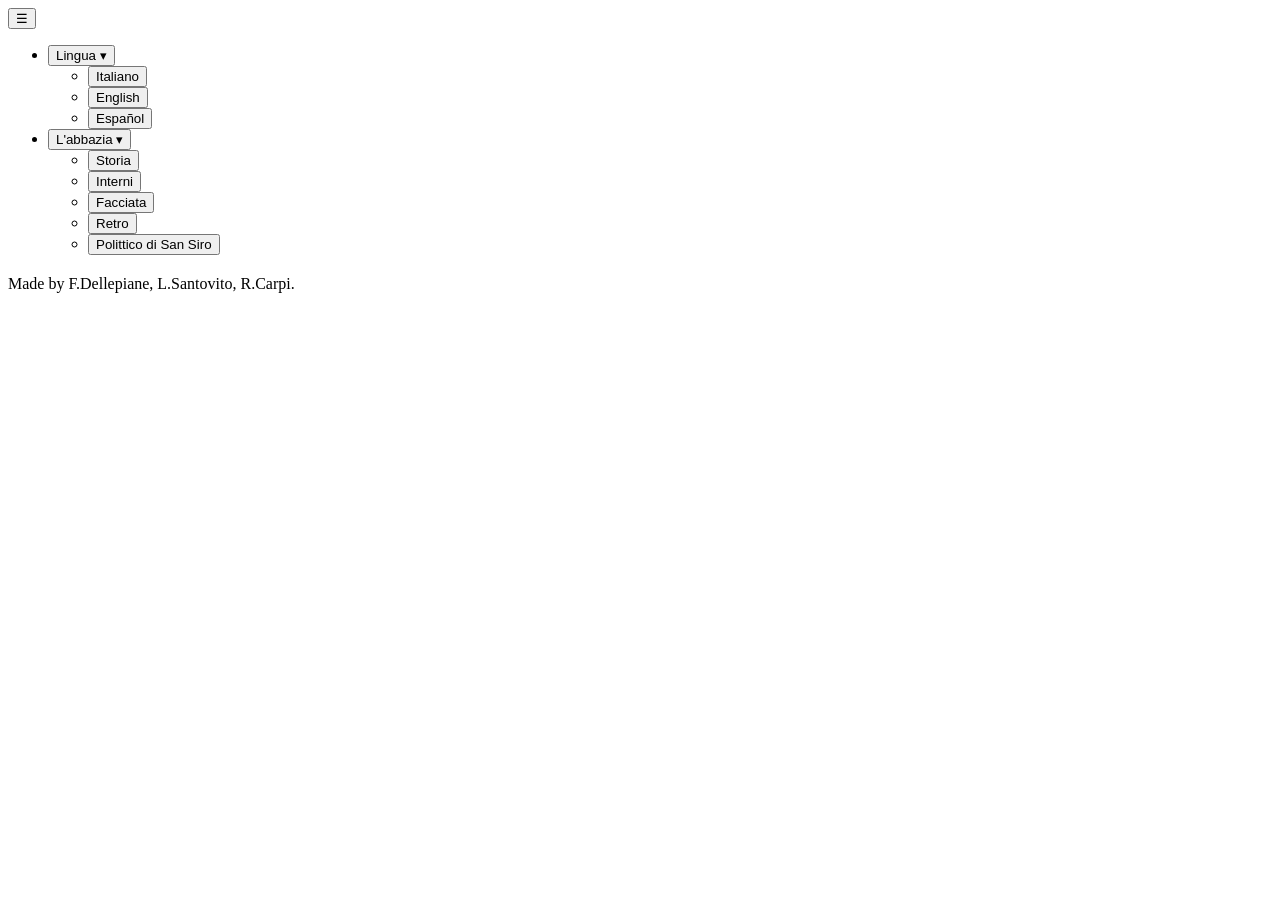
==== index.html @ ff66f52b "o" ====
<!DOCTYPE html>
<html lang="it">
<head>
<meta charset="UTF-8" />
<meta name="viewport" content="width=device-width, initial-scale=1" />
<title>L'Abbazia di San Siro di Struppa</title>
<link rel="stylesheet" href="styles.css" />
</head>
<body>

<header>
  <button id="hamburger" aria-label="Apri menu" aria-expanded="false">☰</button>
  <nav id="menu" aria-hidden="true">
    <ul>
      <li>
        <button class="menu-toggle" data-target="submenu-lingua" aria-expanded="false">Lingua ▾</button>
        <ul id="submenu-lingua" class="submenu" aria-hidden="true">
          <li><button class="lang-btn" data-lang="it">Italiano</button></li>
          <li><button class="lang-btn" data-lang="en">English</button></li>
          <li><button class="lang-btn" data-lang="es">Español</button></li>
        </ul>
      </li>
      <li>
        <button class="menu-toggle" data-target="submenu-abbazia" aria-expanded="false">L'abbazia ▾</button>
        <ul id="submenu-abbazia" class="submenu" aria-hidden="true">
          <li><button class="section-btn" data-section="storia">Storia</button></li>
          <li><button class="section-btn" data-section="interni">Interni</button></li>
          <li><button class="section-btn" data-section="facciata">Facciata</button></li>
          <li><button class="section-btn" data-section="retro">Retro</button></li>
          <li><button class="section-btn" data-section="polittico">Polittico di San Siro</button></li>
        </ul>
      </li>
    </ul>
  </nav>
</header>

<main>
  <section id="storia" class="content-section active" aria-label="Storia">
    <h1></h1>
    <p></p>
  </section>
  <section id="interni" class="content-section" aria-label="Interni">
    <h1></h1>
    <p></p>
  </section>
  <section id="facciata" class="content-section" aria-label="Facciata">
    <h1></h1>
    <p></p>
  </section>
  <section id="retro" class="content-section" aria-label="Retro">
    <h1></h1>
    <p></p>
  </section>
  <section id="polittico" class="content-section" aria-label="Polittico di San Siro">
    <h1></h1>
    <p></p>
  </section>
</main>

<footer>
  Made by F.Dellepiane, L.Santovito, R.Carpi.
</footer>

<script src="script.js"></script>
</body>
</html>
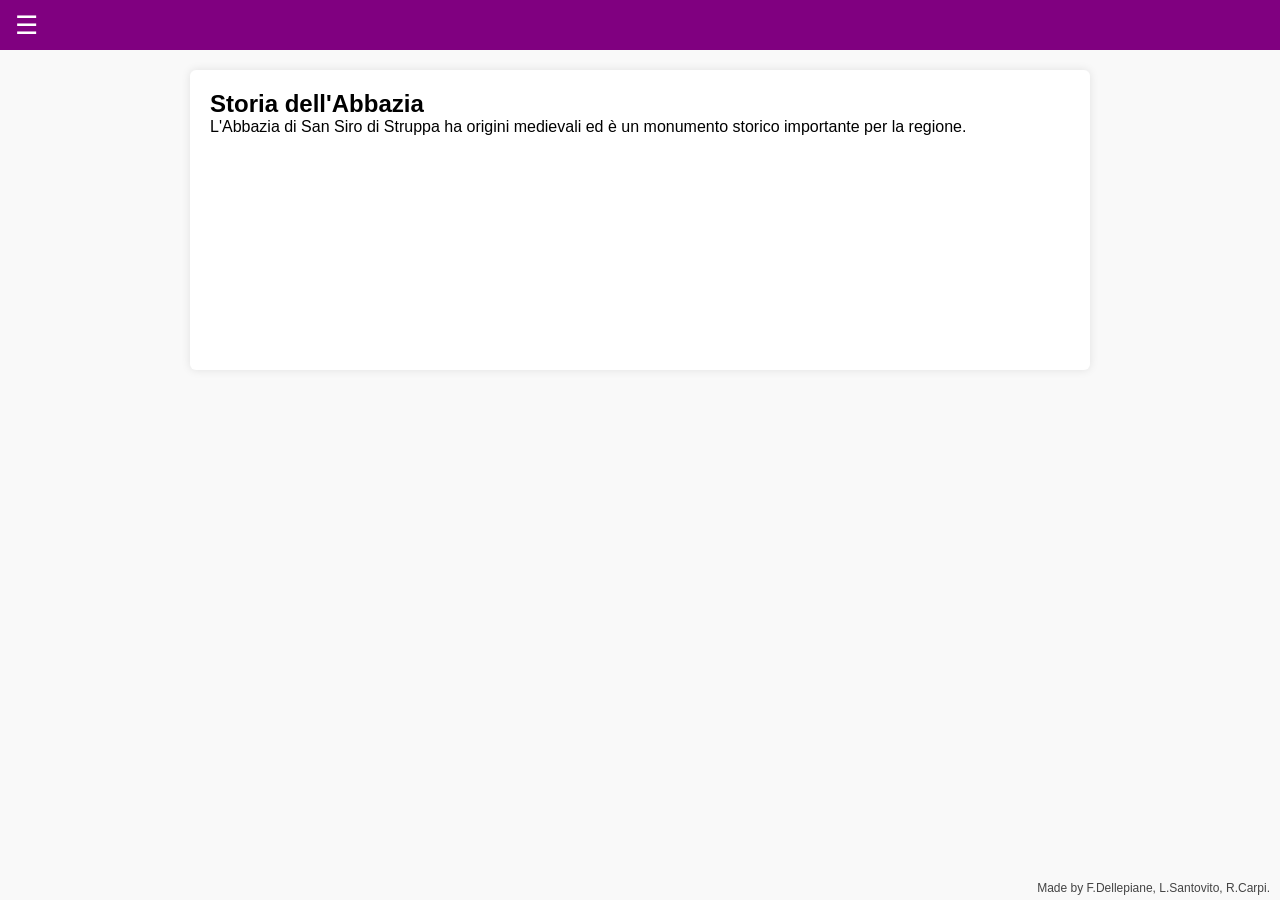
==== commit 17e22741: "AGG." ====
--- a/index.html
+++ b/index.html
@@ -4,7 +4,7 @@
 <meta charset="UTF-8" />
 <meta name="viewport" content="width=device-width, initial-scale=1" />
 <title>L'Abbazia di San Siro di Struppa</title>
-<link rel="stylesheet" href="styles.css" />
+<link rel="stylesheet" href="css/style.css" />
 </head>
 <body>
 
@@ -61,6 +61,6 @@
   Made by F.Dellepiane, L.Santovito, R.Carpi.
 </footer>
 
-<script src="script.js"></script>
+<script src="js/script.js"></script>
 </body>
 </html>
--- a/css/style.css
+++ b/css/style.css
@@ -0,0 +1,159 @@
+/* RESET */
+* {
+  margin:0; padding:0; box-sizing:border-box;
+}
+body {
+  font-family: Arial, sans-serif;
+  background:#f9f9f9;
+  padding-top:50px; /* spazio barra */
+  min-height: 100vh;
+  position: relative;
+}
+/* BARRA VIOLA FISSA IN ALTO */
+header {
+  position: fixed;
+  top:0; left:0; right:0;
+  background: purple;
+  height: 50px;
+  display: flex;
+  align-items: center;
+  padding: 0 15px;
+  z-index: 1000;
+}
+/* PULSANTE HAMBURGER */
+#hamburger {
+  font-size: 26px;
+  color: white;
+  background: none;
+  border: none;
+  cursor: pointer;
+  user-select: none;
+}
+
+/* MENU ORIZZONTALE */
+#menu {
+  display: none; /* nascosto all’inizio */
+  margin-left: 20px;
+  color: white;
+  flex-wrap: nowrap;
+}
+#menu.active {
+  display: flex;
+}
+
+#menu > ul {
+  list-style: none;
+  display: flex;
+  gap: 30px;
+}
+
+#menu > ul > li {
+  position: relative;
+}
+
+/* BOTTONE PRINCIPALE MENU (Lingua, L'abbazia) */
+.menu-toggle {
+  background: none;
+  border: none;
+  color: white;
+  font-size: 16px;
+  cursor: pointer;
+  user-select: none;
+  padding: 5px;
+}
+
+/* SOTTOMENU NASCOSTO */
+.submenu {
+  position: absolute;
+  top: 38px;
+  left: 0;
+  background: purple;
+  border-radius: 0 0 6px 6px;
+  display: none;
+  flex-direction: column;
+  min-width: 150px;
+  box-shadow: 0 3px 6px rgba(0,0,0,0.3);
+}
+
+.submenu.active {
+  display: flex;
+}
+
+.submenu li {
+  border-bottom: 1px solid rgba(255,255,255,0.25);
+}
+.submenu li:last-child {
+  border-bottom: none;
+}
+
+.submenu button {
+  width: 100%;
+  background: none;
+  border: none;
+  color: white;
+  padding: 10px 12px;
+  text-align: left;
+  font-size: 14px;
+  cursor: pointer;
+}
+
+.submenu button:hover {
+  background: #5e00a8;
+}
+
+/* CONTENUTO PRINCIPALE */
+main {
+  max-width: 900px;
+  margin: 20px auto;
+  background: white;
+  padding: 20px;
+  border-radius: 6px;
+  box-shadow: 0 0 10px rgba(0,0,0,0.1);
+  min-height: 300px;
+}
+
+section {
+  display: none;
+}
+
+section.active {
+  display: block;
+}
+
+/* FOOTER FISSO IN BASSO A DESTRA */
+footer {
+  position: fixed;
+  bottom: 5px;
+  right: 10px;
+  font-size: 12px;
+  color: #444;
+  user-select: none;
+}
+
+/* MOBILE: menu dropdown verticale */
+@media (max-width:600px) {
+  #menu {
+    position: fixed;
+    top: 50px;
+    left: 0;
+    right: 0;
+    background: purple;
+    flex-direction: column;
+    padding: 10px 0;
+    border-radius: 0 0 6px 6px;
+    box-shadow: 0 3px 6px rgba(0,0,0,0.3);
+  }
+  #menu > ul {
+    flex-direction: column;
+    gap: 0;
+  }
+  #menu > ul > li {
+    margin-bottom: 10px;
+  }
+  .submenu {
+    position: relative;
+    top: 0;
+    box-shadow: none;
+    border-radius: 0;
+  }
+}
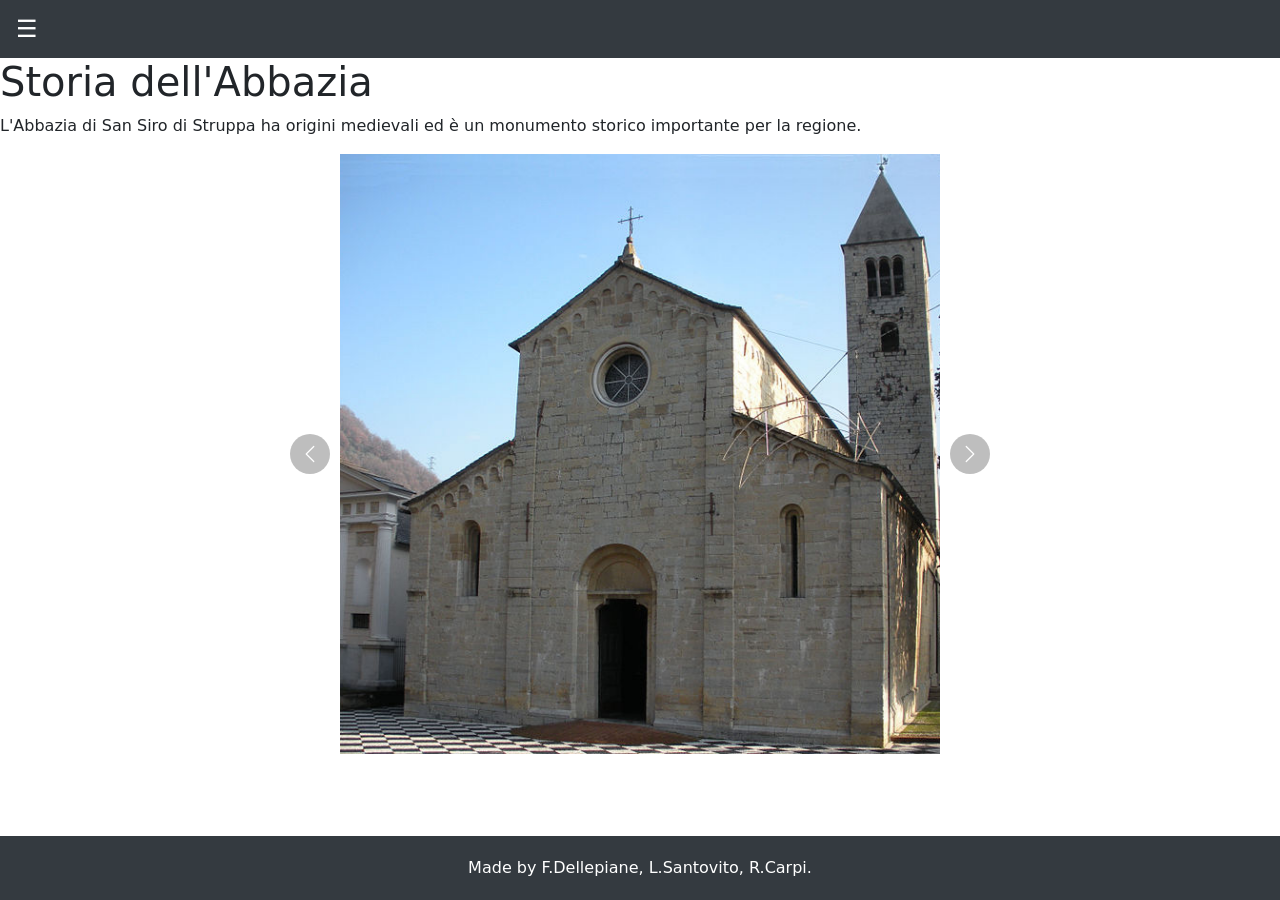
==== commit f98ff6e2: "h" ====
--- a/index.html
+++ b/index.html
@@ -1,66 +1,72 @@
 <!DOCTYPE html>
 <html lang="it">
+
 <head>
-<meta charset="UTF-8" />
-<meta name="viewport" content="width=device-width, initial-scale=1" />
-<title>L'Abbazia di San Siro di Struppa</title>
-<link rel="stylesheet" href="css/style.css" />
+  <meta charset="UTF-8" />
+  <meta name="viewport" content="width=device-width, initial-scale=1" />
+  <title>L'Abbazia di San Siro di Struppa</title>
+  <!--include bootstrap-->
+  <link href="https://cdn.jsdelivr.net/npm/bootstrap@5.3.6/dist/css/bootstrap.min.css" rel="stylesheet" integrity="sha384-4Q6Gf2aSP4eDXB8Miphtr37CMZZQ5oXLH2yaXMJ2w8e2ZtHTl7GptT4jmndRuHDT" crossorigin="anonymous">
+  <script src="https://cdn.jsdelivr.net/npm/bootstrap@5.3.6/dist/js/bootstrap.bundle.min.js" integrity="sha384-j1CDi7MgGQ12Z7Qab0qlWQ/Qqz24Gc6BM0thvEMVjHnfYGF0rmFCozFSxQBxwHKO" crossorigin="anonymous"></script>
+  <link rel="stylesheet" href="css/style.css">
 </head>
+
 <body>
+  <header><button id="hamburger" aria-label="Apri menu" aria-expanded="false">☰</button></header>
 
-<header>
-  <button id="hamburger" aria-label="Apri menu" aria-expanded="false">☰</button>
   <nav id="menu" aria-hidden="true">
     <ul>
       <li>
-        <button class="menu-toggle" data-target="submenu-lingua" aria-expanded="false">Lingua ▾</button>
+        <button class="menu-toggle" data-target="submenu-lingua" data-resource="lingua" aria-expanded="false">Lingua ▾</button>
         <ul id="submenu-lingua" class="submenu" aria-hidden="true">
-          <li><button class="lang-btn" data-lang="it">Italiano</button></li>
+          <li><button class="lang-btn" data-lang="it" >Italiano</button></li>
           <li><button class="lang-btn" data-lang="en">English</button></li>
           <li><button class="lang-btn" data-lang="es">Español</button></li>
         </ul>
       </li>
       <li>
-        <button class="menu-toggle" data-target="submenu-abbazia" aria-expanded="false">L'abbazia ▾</button>
+        <button class="menu-toggle" data-target="submenu-abbazia" aria-expanded="false" data-resource="abbazia">L'abbazia ▾</button>
         <ul id="submenu-abbazia" class="submenu" aria-hidden="true">
-          <li><button class="section-btn" data-section="storia">Storia</button></li>
-          <li><button class="section-btn" data-section="interni">Interni</button></li>
-          <li><button class="section-btn" data-section="facciata">Facciata</button></li>
-          <li><button class="section-btn" data-section="retro">Retro</button></li>
-          <li><button class="section-btn" data-section="polittico">Polittico di San Siro</button></li>
+          <li><button class="section-btn" data-resource="storia" data-section="storia">Storia</button></li>
+          <li><button class="section-btn" data-resource="interni" data-section="interni">Interni</button></li>
+          <li><button class="section-btn" data-resource="facciata" data-section="facciata">Facciata</button></li>
+          <li><button class="section-btn" data-resource="retro" data-section="retro">Retro</button></li>
+          <li><button class="section-btn" data-resource="polittico" data-section="polittico">Polittico di San Siro</button></li>
         </ul>
       </li>
     </ul>
   </nav>
-</header>
+  <main id="main">
+    <section id="content" class="content-section active" aria-label="Storia">
+      <h1></h1>
+      <p></p>
+      <div id="carousel" class="carousel slide" >
+      <div class="carousel-inner">
+        <div class="carousel-item active">
+          <img src="images/abside.jpg" class="d-block w-100" alt="Storia 1">
+        </div>
+        <div class="carousel-item">
+          <img src="images/navata.jpg" class="d-block w-100" alt="Storia 2">
+        </div>
+        
+      </div>
+      <button class="carousel-control-prev" type="button" data-bs-target="#carousel" data-bs-slide="prev">
+        <span class="carousel-control-prev-icon" aria-hidden="true"></span>
+        <span class="visually-hidden">Previous</span>
+      </button>
+      <button class="carousel-control-next" type="button" data-bs-target="#carousel" data-bs-slide="next">
+        <span class="carousel-control-next-icon" aria-hidden="true"></span>
+        <span class="visually-hidden">Next</span>
+      </button>
+    </section>
+  </main>
 
-<main>
-  <section id="storia" class="content-section active" aria-label="Storia">
-    <h1></h1>
-    <p></p>
-  </section>
-  <section id="interni" class="content-section" aria-label="Interni">
-    <h1></h1>
-    <p></p>
-  </section>
-  <section id="facciata" class="content-section" aria-label="Facciata">
-    <h1></h1>
-    <p></p>
-  </section>
-  <section id="retro" class="content-section" aria-label="Retro">
-    <h1></h1>
-    <p></p>
-  </section>
-  <section id="polittico" class="content-section" aria-label="Polittico di San Siro">
-    <h1></h1>
-    <p></p>
-  </section>
-</main>
+  <footer>
+    Made by F.Dellepiane, L.Santovito, R.Carpi.
+  </footer>
 
-<footer>
-  Made by F.Dellepiane, L.Santovito, R.Carpi.
-</footer>
+  <script src="js/menu.js"></script>
+  <script src="js/script.js"></script>
+</body>
 
-<script src="js/script.js"></script>
-</body>
-</html>
+</html>
--- a/css/style.css
+++ b/css/style.css
@@ -1,159 +1,121 @@
-/* RESET */
-* {
-  margin:0; padding:0; box-sizing:border-box;
+/* Stile generale per il menu */
+header {
+  position: relative;
+  background-color: #343a40;
+  padding: 10px;
 }
-body {
-  font-family: Arial, sans-serif;
-  background:#f9f9f9;
-  padding-top:50px; /* spazio barra */
-  min-height: 100vh;
-  position: relative;
-}
-/* BARRA VIOLA FISSA IN ALTO */
-header {
-  position: fixed;
-  top:0; left:0; right:0;
-  background: purple;
-  height: 50px;
-  display: flex;
-  align-items: center;
-  padding: 0 15px;
-  z-index: 1000;
-}
-/* PULSANTE HAMBURGER */
+
 #hamburger {
-  font-size: 26px;
-  color: white;
   background: none;
   border: none;
+  color: white;
+  font-size: 24px;
   cursor: pointer;
-  user-select: none;
 }
 
-/* MENU ORIZZONTALE */
 #menu {
-  display: none; /* nascosto all’inizio */
-  margin-left: 20px;
+  position: absolute;
+  margin-top: 50px;
+  top: 0px;
+  left: 0;
+  width: 100%;
+  background-color: #343a40;
   color: white;
-  flex-wrap: nowrap;
+  display: none; /* Nascondi il menu di default */
+  flex-direction: column;
+  padding: 0;
+  z-index: 1000; /* Assicurati che il menu sia sopra altri elementi */
 }
-#menu.active {
+
+#menu ul {
+  list-style: none;
+  margin: 0;
+  padding: 0;
+}
+
+#menu li {
+  border-bottom: 1px solid #495057;
+}
+
+#menu button {
+  background: none;
+  border: none;
+  color: white;
+  width: 100%;
+  text-align: left;
+  padding: 10px 15px;
+  cursor: pointer;
+}
+
+#menu button:hover {
+  background-color: #495057;
+}
+
+/* Mostra il menu quando aria-hidden è false */
+#menu[aria-hidden="false"] {
   display: flex;
 }
 
-#menu > ul {
-  list-style: none;
-  display: flex;
-  gap: 30px;
+/* Stile per i sottomenu */
+.submenu {
+  display: none; /* Nascondi i sottomenu di default */
+  flex-direction: column;
+  padding-left: 15px;
+ 
+}
+.submenu li button {
+  font-size: 14px;
 }
 
-#menu > ul > li {
-  position: relative;
-}
-
-/* BOTTONE PRINCIPALE MENU (Lingua, L'abbazia) */
-.menu-toggle {
-  background: none;
-  border: none;
-  color: white;
-  font-size: 16px;
-  cursor: pointer;
-  user-select: none;
-  padding: 5px;
-}
-
-/* SOTTOMENU NASCOSTO */
-.submenu {
-  position: absolute;
-  top: 38px;
-  left: 0;
-  background: purple;
-  border-radius: 0 0 6px 6px;
-  display: none;
-  flex-direction: column;
-  min-width: 150px;
-  box-shadow: 0 3px 6px rgba(0,0,0,0.3);
-}
-
-.submenu.active {
+/* Mostra il sottomenu quando aria-hidden è false */
+.submenu[aria-hidden="false"] {
   display: flex;
 }
 
-.submenu li {
-  border-bottom: 1px solid rgba(255,255,255,0.25);
-}
-.submenu li:last-child {
-  border-bottom: none;
+/* Stile per il carosello */
+#carousel {
+  max-width: 600px; /* Imposta una larghezza massima per il carosello */
+  margin: 0 auto; /* Centra il carosello */
+  position: relative; /* Necessario per posizionare le frecce */
 }
 
-.submenu button {
-  width: 100%;
-  background: none;
-  border: none;
-  color: white;
-  padding: 10px 12px;
-  text-align: left;
-  font-size: 14px;
-  cursor: pointer;
+.carousel-inner img {
+  width: 100%; /* Adatta le immagini alla larghezza del carosello */
+  height: auto; /* Mantieni le proporzioni delle immagini */
+  object-fit: cover;
 }
 
-.submenu button:hover {
-  background: #5e00a8;
+.carousel-control-prev,
+.carousel-control-next {
+  width: 40px; /* Riduci la larghezza delle frecce */
+  height: 40px; /* Riduci l'altezza delle frecce */
+  background-color: rgba(0, 0, 0, 0.5); /* Sfondo semi-trasparente per le frecce */
+  border-radius: 50%; /* Rendi le frecce circolari */
+  top: 50%; /* Posiziona le frecce al centro verticale */
+  transform: translateY(-50%); /* Centra le frecce verticalmente */
 }
 
-/* CONTENUTO PRINCIPALE */
-main {
-  max-width: 900px;
-  margin: 20px auto;
-  background: white;
-  padding: 20px;
-  border-radius: 6px;
-  box-shadow: 0 0 10px rgba(0,0,0,0.1);
-  min-height: 300px;
+.carousel-control-prev {
+  left: -50px; /* Posiziona la freccia a sinistra del carosello */
 }
 
-section {
-  display: none;
+.carousel-control-next {
+  right: -50px; /* Posiziona la freccia a destra del carosello */
 }
 
-section.active {
-  display: block;
+.carousel-control-prev-icon,
+.carousel-control-next-icon {
+  width: 20px; /* Riduci la dimensione dell'icona */
+  height: 20px; /* Riduci la dimensione dell'icona */
 }
 
-/* FOOTER FISSO IN BASSO A DESTRA */
 footer {
-  position: fixed;
-  bottom: 5px;
-  right: 10px;
-  font-size: 12px;
-  color: #444;
-  user-select: none;
-}
-
-/* MOBILE: menu dropdown verticale */
-@media (max-width:600px) {
-  #menu {
-    position: fixed;
-    top: 50px;
-    left: 0;
-    right: 0;
-    background: purple;
-    flex-direction: column;
-    padding: 10px 0;
-    border-radius: 0 0 6px 6px;
-    box-shadow: 0 3px 6px rgba(0,0,0,0.3);
-  }
-  #menu > ul {
-    flex-direction: column;
-    gap: 0;
-  }
-  #menu > ul > li {
-    margin-bottom: 10px;
-  }
-  .submenu {
-    position: relative;
-    top: 0;
-    box-shadow: none;
-    border-radius: 0;
-  }
-}
+  background-color: #343a40;
+  color: white;
+  text-align: center;
+  padding: 20px;
+  position: absolute;
+  bottom: 0;
+  width: 100%;
+  right: 0;
+}
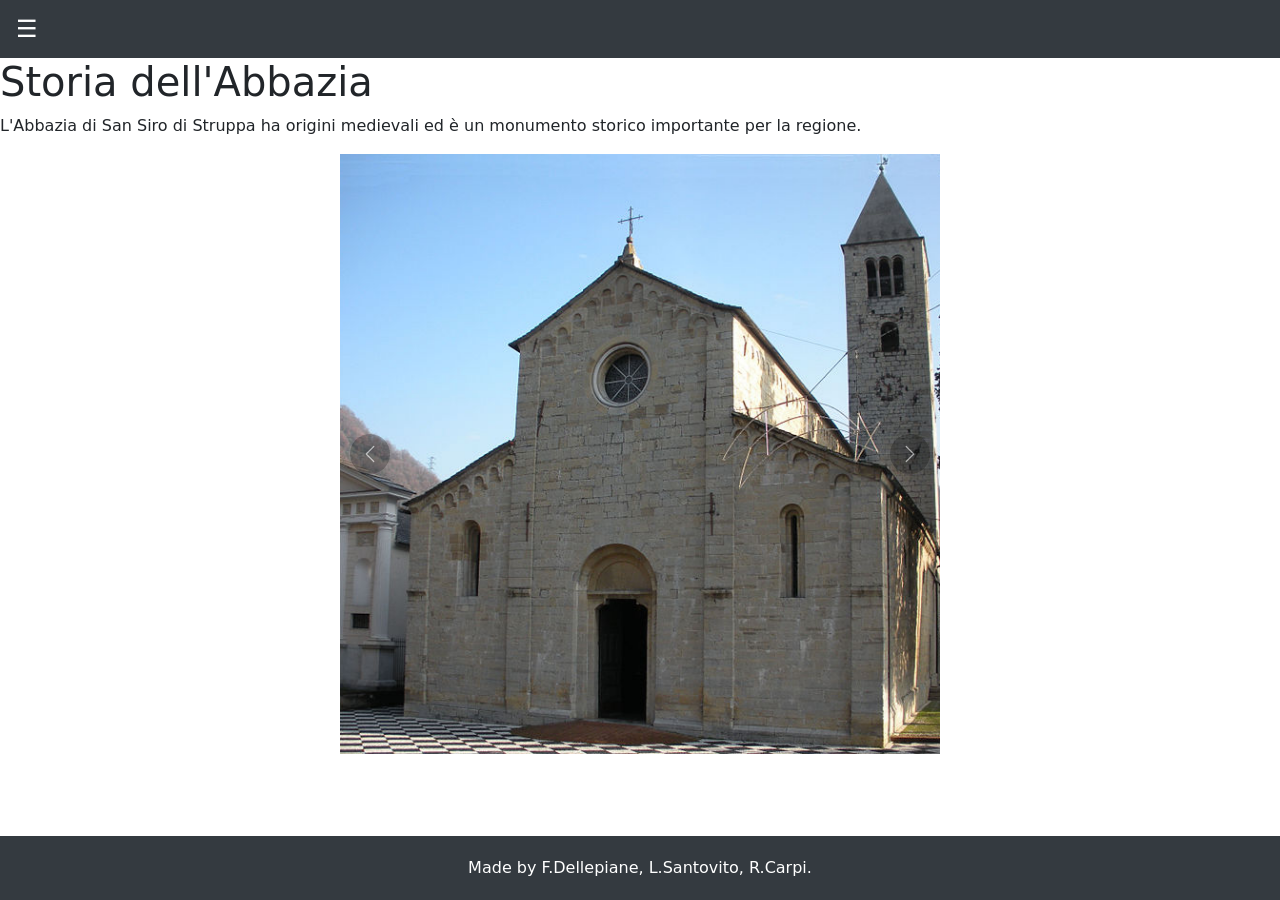
==== commit 1d5a9edc: "k" ====
--- a/index.html
+++ b/index.html
@@ -5,21 +5,23 @@
   <meta charset="UTF-8" />
   <meta name="viewport" content="width=device-width, initial-scale=1" />
   <title>L'Abbazia di San Siro di Struppa</title>
-  <!--include bootstrap-->
+  <!-- Include Bootstrap -->
   <link href="https://cdn.jsdelivr.net/npm/bootstrap@5.3.6/dist/css/bootstrap.min.css" rel="stylesheet" integrity="sha384-4Q6Gf2aSP4eDXB8Miphtr37CMZZQ5oXLH2yaXMJ2w8e2ZtHTl7GptT4jmndRuHDT" crossorigin="anonymous">
   <script src="https://cdn.jsdelivr.net/npm/bootstrap@5.3.6/dist/js/bootstrap.bundle.min.js" integrity="sha384-j1CDi7MgGQ12Z7Qab0qlWQ/Qqz24Gc6BM0thvEMVjHnfYGF0rmFCozFSxQBxwHKO" crossorigin="anonymous"></script>
   <link rel="stylesheet" href="css/style.css">
 </head>
 
 <body>
-  <header><button id="hamburger" aria-label="Apri menu" aria-expanded="false">☰</button></header>
+  <header>
+    <button id="hamburger" aria-label="Apri menu" aria-expanded="false">☰</button>
+  </header>
 
   <nav id="menu" aria-hidden="true">
     <ul>
       <li>
         <button class="menu-toggle" data-target="submenu-lingua" data-resource="lingua" aria-expanded="false">Lingua ▾</button>
         <ul id="submenu-lingua" class="submenu" aria-hidden="true">
-          <li><button class="lang-btn" data-lang="it" >Italiano</button></li>
+          <li><button class="lang-btn" data-lang="it">Italiano</button></li>
           <li><button class="lang-btn" data-lang="en">English</button></li>
           <li><button class="lang-btn" data-lang="es">Español</button></li>
         </ul>
@@ -36,28 +38,29 @@
       </li>
     </ul>
   </nav>
+
   <main id="main">
     <section id="content" class="content-section active" aria-label="Storia">
       <h1></h1>
       <p></p>
-      <div id="carousel" class="carousel slide" >
-      <div class="carousel-inner">
-        <div class="carousel-item active">
-          <img src="images/abside.jpg" class="d-block w-100" alt="Storia 1">
+      <div id="carousel" class="carousel slide">
+        <div class="carousel-inner">
+          <div class="carousel-item active">
+            <img src="images/abside.jpg" class="d-block w-100" alt="Storia 1">
+          </div>
+          <div class="carousel-item">
+            <img src="images/navata.jpg" class="d-block w-100" alt="Storia 2">
+          </div>
         </div>
-        <div class="carousel-item">
-          <img src="images/navata.jpg" class="d-block w-100" alt="Storia 2">
-        </div>
-        
+        <button class="carousel-control-prev" type="button" data-bs-target="#carousel" data-bs-slide="prev">
+          <span class="carousel-control-prev-icon" aria-hidden="true"></span>
+          <span class="visually-hidden">Previous</span>
+        </button>
+        <button class="carousel-control-next" type="button" data-bs-target="#carousel" data-bs-slide="next">
+          <span class="carousel-control-next-icon" aria-hidden="true"></span>
+          <span class="visually-hidden">Next</span>
+        </button>
       </div>
-      <button class="carousel-control-prev" type="button" data-bs-target="#carousel" data-bs-slide="prev">
-        <span class="carousel-control-prev-icon" aria-hidden="true"></span>
-        <span class="visually-hidden">Previous</span>
-      </button>
-      <button class="carousel-control-next" type="button" data-bs-target="#carousel" data-bs-slide="next">
-        <span class="carousel-control-next-icon" aria-hidden="true"></span>
-        <span class="visually-hidden">Next</span>
-      </button>
     </section>
   </main>
 
--- a/css/style.css
+++ b/css/style.css
@@ -61,8 +61,8 @@
   display: none; /* Nascondi i sottomenu di default */
   flex-direction: column;
   padding-left: 15px;
- 
 }
+
 .submenu li button {
   font-size: 14px;
 }
@@ -77,12 +77,13 @@
   max-width: 600px; /* Imposta una larghezza massima per il carosello */
   margin: 0 auto; /* Centra il carosello */
   position: relative; /* Necessario per posizionare le frecce */
+  overflow: hidden; /* Evita l'overflow interno */
 }
 
 .carousel-inner img {
   width: 100%; /* Adatta le immagini alla larghezza del carosello */
-  height: auto; /* Mantieni le proporzioni delle immagini */
-  object-fit: cover;
+  height: 300px; /* Imposta un'altezza fissa per tutte le immagini */
+  object-fit: cover; /* Mantieni le proporzioni e riempi l'area */
 }
 
 .carousel-control-prev,
@@ -96,11 +97,11 @@
 }
 
 .carousel-control-prev {
-  left: -50px; /* Posiziona la freccia a sinistra del carosello */
+  left: 10px; /* Posiziona la freccia a sinistra del carosello */
 }
 
 .carousel-control-next {
-  right: -50px; /* Posiziona la freccia a destra del carosello */
+  right: 10px; /* Posiziona la freccia a destra del carosello */
 }
 
 .carousel-control-prev-icon,
@@ -118,4 +119,65 @@
   bottom: 0;
   width: 100%;
   right: 0;
+}
+
+/* Stile per il menu mobile */
+@media (max-width: 768px) {
+  header {
+    padding: 10px;
+  }
+
+  #hamburger {
+    font-size: 28px; /* Aumenta la dimensione del pulsante hamburger */
+  }
+
+  #menu {
+    position: fixed; /* Fissa il menu in alto */
+    top: 0;
+    left: 0;
+    width: 100%;
+    height: 100%; /* Rendi il menu a schermo intero */
+    background-color: #343a40;
+    display: none; /* Nascondi il menu di default */
+    flex-direction: column;
+    z-index: 1000;
+    overflow-y: auto; /* Aggiungi lo scroll se necessario */
+  }
+
+  #menu[aria-hidden="false"] {
+    display: flex; /* Mostra il menu quando aria-hidden è false */
+  }
+
+  #menu ul {
+    padding: 0;
+    margin: 0;
+  }
+
+  #menu li {
+    border-bottom: 1px solid #495057;
+  }
+
+  #menu button {
+    font-size: 18px; /* Aumenta la dimensione dei pulsanti */
+    padding: 15px;
+  }
+
+  .submenu {
+    padding-left: 20px; /* Indenta i sottomenu */
+  }
+
+  #carousel {
+    max-width: 100%; /* Adatta il carosello alla larghezza dello schermo */
+    margin: 0 auto;
+  }
+
+  .carousel-inner img {
+    height: 120px; /* Riduci l'altezza delle immagini per mobile */
+    object-fit: cover;
+  }
+
+  footer {
+    padding: 10px; /* Riduci il padding del footer */
+    font-size: 14px; /* Riduci la dimensione del testo nel footer */
+  }
 }
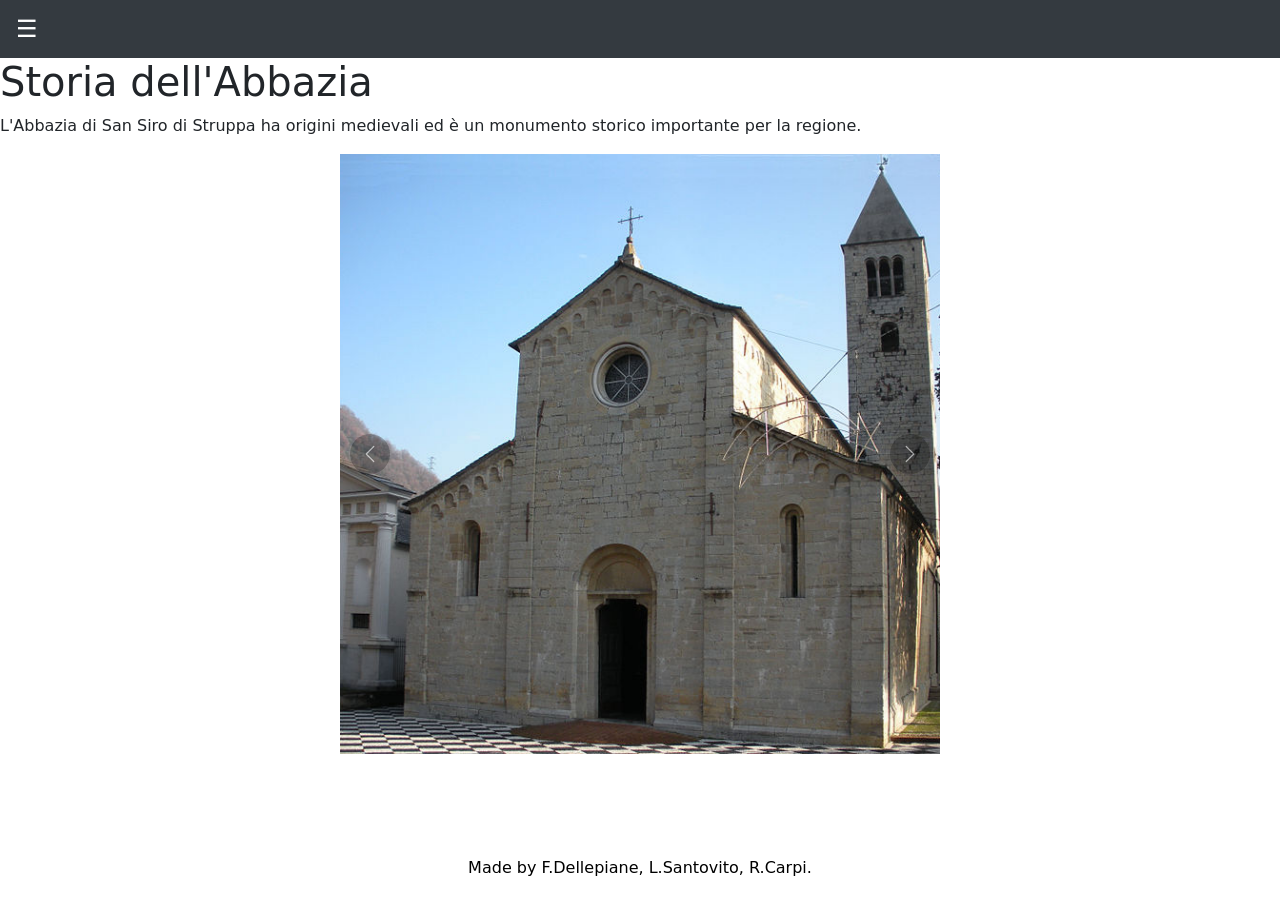
==== commit 39da8210: "ham" ====
--- a/index.html
+++ b/index.html
@@ -5,21 +5,24 @@
   <meta charset="UTF-8" />
   <meta name="viewport" content="width=device-width, initial-scale=1" />
   <title>L'Abbazia di San Siro di Struppa</title>
-  <!-- Include Bootstrap -->
-  <link href="https://cdn.jsdelivr.net/npm/bootstrap@5.3.6/dist/css/bootstrap.min.css" rel="stylesheet" integrity="sha384-4Q6Gf2aSP4eDXB8Miphtr37CMZZQ5oXLH2yaXMJ2w8e2ZtHTl7GptT4jmndRuHDT" crossorigin="anonymous">
-  <script src="https://cdn.jsdelivr.net/npm/bootstrap@5.3.6/dist/js/bootstrap.bundle.min.js" integrity="sha384-j1CDi7MgGQ12Z7Qab0qlWQ/Qqz24Gc6BM0thvEMVjHnfYGF0rmFCozFSxQBxwHKO" crossorigin="anonymous"></script>
+  <!--include bootstrap-->
+  <link href="https://cdn.jsdelivr.net/npm/bootstrap@5.3.6/dist/css/bootstrap.min.css" rel="stylesheet"
+    integrity="sha384-4Q6Gf2aSP4eDXB8Miphtr37CMZZQ5oXLH2yaXMJ2w8e2ZtHTl7GptT4jmndRuHDT" crossorigin="anonymous">
+  <script src="https://cdn.jsdelivr.net/npm/bootstrap@5.3.6/dist/js/bootstrap.bundle.min.js"
+    integrity="sha384-j1CDi7MgGQ12Z7Qab0qlWQ/Qqz24Gc6BM0thvEMVjHnfYGF0rmFCozFSxQBxwHKO"
+    crossorigin="anonymous"></script>
   <link rel="stylesheet" href="css/style.css">
 </head>
 
 <body>
-  <header>
-    <button id="hamburger" aria-label="Apri menu" aria-expanded="false">☰</button>
+  <header><button id="hamburger" aria-label="Apri menu" aria-expanded="false">☰</button>
   </header>
 
   <nav id="menu" aria-hidden="true">
     <ul>
       <li>
-        <button class="menu-toggle" data-target="submenu-lingua" data-resource="lingua" aria-expanded="false">Lingua ▾</button>
+        <button class="menu-toggle" data-target="submenu-lingua" data-resource="lingua" aria-expanded="false">Lingua
+          ▾</button>
         <ul id="submenu-lingua" class="submenu" aria-hidden="true">
           <li><button class="lang-btn" data-lang="it">Italiano</button></li>
           <li><button class="lang-btn" data-lang="en">English</button></li>
@@ -27,18 +30,19 @@
         </ul>
       </li>
       <li>
-        <button class="menu-toggle" data-target="submenu-abbazia" aria-expanded="false" data-resource="abbazia">L'abbazia ▾</button>
+        <button class="menu-toggle" data-target="submenu-abbazia" aria-expanded="false"
+          data-resource="abbazia">L'abbazia ▾</button>
         <ul id="submenu-abbazia" class="submenu" aria-hidden="true">
           <li><button class="section-btn" data-resource="storia" data-section="storia">Storia</button></li>
           <li><button class="section-btn" data-resource="interni" data-section="interni">Interni</button></li>
           <li><button class="section-btn" data-resource="facciata" data-section="facciata">Facciata</button></li>
           <li><button class="section-btn" data-resource="retro" data-section="retro">Retro</button></li>
-          <li><button class="section-btn" data-resource="polittico" data-section="polittico">Polittico di San Siro</button></li>
+          <li><button class="section-btn" data-resource="polittico" data-section="polittico">Polittico di San
+              Siro</button></li>
         </ul>
       </li>
     </ul>
   </nav>
-
   <main id="main">
     <section id="content" class="content-section active" aria-label="Storia">
       <h1></h1>
@@ -51,6 +55,7 @@
           <div class="carousel-item">
             <img src="images/navata.jpg" class="d-block w-100" alt="Storia 2">
           </div>
+
         </div>
         <button class="carousel-control-prev" type="button" data-bs-target="#carousel" data-bs-slide="prev">
           <span class="carousel-control-prev-icon" aria-hidden="true"></span>
@@ -60,7 +65,6 @@
           <span class="carousel-control-next-icon" aria-hidden="true"></span>
           <span class="visually-hidden">Next</span>
         </button>
-      </div>
     </section>
   </main>
 
--- a/css/style.css
+++ b/css/style.css
@@ -29,7 +29,189 @@
 
 #menu ul {
   list-style: none;
-  margin: 0;
+  margin: 0;/* Stile generale per il menu */
+  header {
+    position: relative;
+    background-color: #343a40;
+    padding: 10px;
+  }
+  
+  #hamburger {
+    background: none;
+    border: none;
+    color: white;
+    font-size: 24px;
+    cursor: pointer;
+  }
+  
+  #menu {
+    position: absolute;
+    margin-top: 50px;
+    top: 0px;
+    left: 0;
+    width: 100%;
+    background-color: #343a40;
+    color: white;
+    display: none; /* Nascondi il menu di default */
+    flex-direction: column;
+    padding: 0;
+    z-index: 1000; /* Assicurati che il menu sia sopra altri elementi */
+  }
+  
+  #menu ul {
+    list-style: none;
+    margin: 0;
+    padding: 0;
+  }
+  
+  #menu li {
+    border-bottom: 1px solid #495057;
+  }
+  
+  #menu button {
+    background: none;
+    border: none;
+    color: white;
+    width: 100%;
+    text-align: left;
+    padding: 10px 15px;
+    cursor: pointer;
+  }
+  
+  #menu button:hover {
+    background-color: #495057;
+  }
+  
+  /* Mostra il menu quando aria-hidden è false */
+  #menu[aria-hidden="false"] {
+    display: flex;
+  }
+  
+  /* Stile per i sottomenu */
+  .submenu {
+    display: none; /* Nascondi i sottomenu di default */
+    flex-direction: column;
+    padding-left: 15px;
+  }
+  
+  .submenu li button {
+    font-size: 14px;
+  }
+  
+  /* Mostra il sottomenu quando aria-hidden è false */
+  .submenu[aria-hidden="false"] {
+    display: flex;
+  }
+  
+  /* Stile per il carosello */
+  #carousel {
+    max-width: 600px; /* Imposta una larghezza massima per il carosello */
+    margin: 0 auto; /* Centra il carosello */
+    position: relative; /* Necessario per posizionare le frecce */
+    overflow: hidden; /* Evita l'overflow interno */
+  }
+  
+  .carousel-inner img {
+    width: 100%; /* Adatta le immagini alla larghezza del carosello */
+    height: 300px; /* Imposta un'altezza fissa per tutte le immagini */
+    object-fit: cover; /* Mantieni le proporzioni e riempi l'area */
+  }
+  
+  .carousel-control-prev,
+  .carousel-control-next {
+    width: 40px; /* Riduci la larghezza delle frecce */
+    height: 40px; /* Riduci l'altezza delle frecce */
+    background-color: rgba(0, 0, 0, 0.5); /* Sfondo semi-trasparente per le frecce */
+    border-radius: 50%; /* Rendi le frecce circolari */
+    top: 50%; /* Posiziona le frecce al centro verticale */
+    transform: translateY(-50%); /* Centra le frecce verticalmente */
+  }
+  
+  .carousel-control-prev {
+    left: 10px; /* Posiziona la freccia a sinistra del carosello */
+  }
+  
+  .carousel-control-next {
+    right: 10px; /* Posiziona la freccia a destra del carosello */
+  }
+  
+  .carousel-control-prev-icon,
+  .carousel-control-next-icon {
+    width: 20px; /* Riduci la dimensione dell'icona */
+    height: 20px; /* Riduci la dimensione dell'icona */
+  }
+  
+  footer {
+    background-color: #343a40;
+    color: white;
+    text-align: center;
+    padding: 20px;
+    position: absolute;
+    bottom: 0;
+    width: 100%;
+    right: 0;
+  }
+  
+  /* Stile per il menu mobile */
+  @media (max-width: 768px) {
+    header {
+      padding: 10px;
+    }
+  
+    #hamburger {
+      font-size: 28px; /* Aumenta la dimensione del pulsante hamburger */
+    }
+  
+    #menu {
+      position: fixed; /* Fissa il menu in alto */
+      top: 0;
+      left: 0;
+      width: 100%;
+      height: 100%; /* Rendi il menu a schermo intero */
+      background-color: #343a40;
+      display: none; /* Nascondi il menu di default */
+      flex-direction: column;
+      z-index: 1000;
+      overflow-y: auto; /* Aggiungi lo scroll se necessario */
+    }
+  
+    #menu[aria-hidden="false"] {
+      display: flex; /* Mostra il menu quando aria-hidden è false */
+    }
+  
+    #menu ul {
+      padding: 0;
+      margin: 0;
+    }
+  
+    #menu li {
+      border-bottom: 1px solid #495057;
+    }
+  
+    #menu button {
+      font-size: 18px; /* Aumenta la dimensione dei pulsanti */
+      padding: 15px;
+    }
+  
+    .submenu {
+      padding-left: 20px; /* Indenta i sottomenu */
+    }
+  
+    #carousel {
+      max-width: 100%; /* Adatta il carosello alla larghezza dello schermo */
+      margin: 0 auto;
+    }
+  
+    .carousel-inner img {
+      height: 120px; /* Riduci l'altezza delle immagini per mobile */
+      object-fit: cover;
+    }
+  
+    footer {
+      padding: 10px; /* Riduci il padding del footer */
+      font-size: 14px; /* Riduci la dimensione del testo nel footer */
+    }
+  }
   padding: 0;
 }
 
@@ -111,8 +293,8 @@
 }
 
 footer {
-  background-color: #343a40;
-  color: white;
+  
+  color: black ;
   text-align: center;
   padding: 20px;
   position: absolute;
@@ -127,9 +309,7 @@
     padding: 10px;
   }
 
-  #hamburger {
-    font-size: 28px; /* Aumenta la dimensione del pulsante hamburger */
-  }
+ 
 
   #menu {
     position: fixed; /* Fissa il menu in alto */
@@ -142,6 +322,8 @@
     flex-direction: column;
     z-index: 1000;
     overflow-y: auto; /* Aggiungi lo scroll se necessario */
+    min-height: calc(100vh - 60px); /* Altezza minima: altezza del viewport meno l'altezza del footer */
+
   }
 
   #menu[aria-hidden="false"] {
@@ -170,14 +352,53 @@
     max-width: 100%; /* Adatta il carosello alla larghezza dello schermo */
     margin: 0 auto;
   }
-
   .carousel-inner img {
     height: 120px; /* Riduci l'altezza delle immagini per mobile */
     object-fit: cover;
   }
-
   footer {
     padding: 10px; /* Riduci il padding del footer */
     font-size: 14px; /* Riduci la dimensione del testo nel footer */
-  }
+    top: calc(100dvh - 50px); /* Or your footer height */
+    background-color: #343a40;
+  }
+
+#menu button {
+  background: none;
+  border: none;
+  color: white;
+  width: 100%;
+  text-align: left;
+  padding: 10px 15px;
+  cursor: pointer;
+}
+#menu button:hover {
+  background-color: #495057;
+}
+/* Mostra il menu quando aria-hidden è false */
+#menu[aria-hidden="false"] {
+  display: flex;
+}
+/* Stile per i sottomenu */
+.submenu {
+  display: none; /* Nascondi i sottomenu di default */
+  flex-direction: column;
+  padding-left: 15px;
+}
+.submenu li button {
+  font-size: 14px;
+}
+/* Mostra il sottomenu quando aria-hidden è false */
+.submenu[aria-hidden="false"] {
+  display: flex;
+}
+footer {
+  background-color: #343a40;
+  color: white;
+  text-align: center;
+  padding: 20px;
+  position: fixed; /* Fissa il footer in fondo alla pagina */
+
+}
+
 }
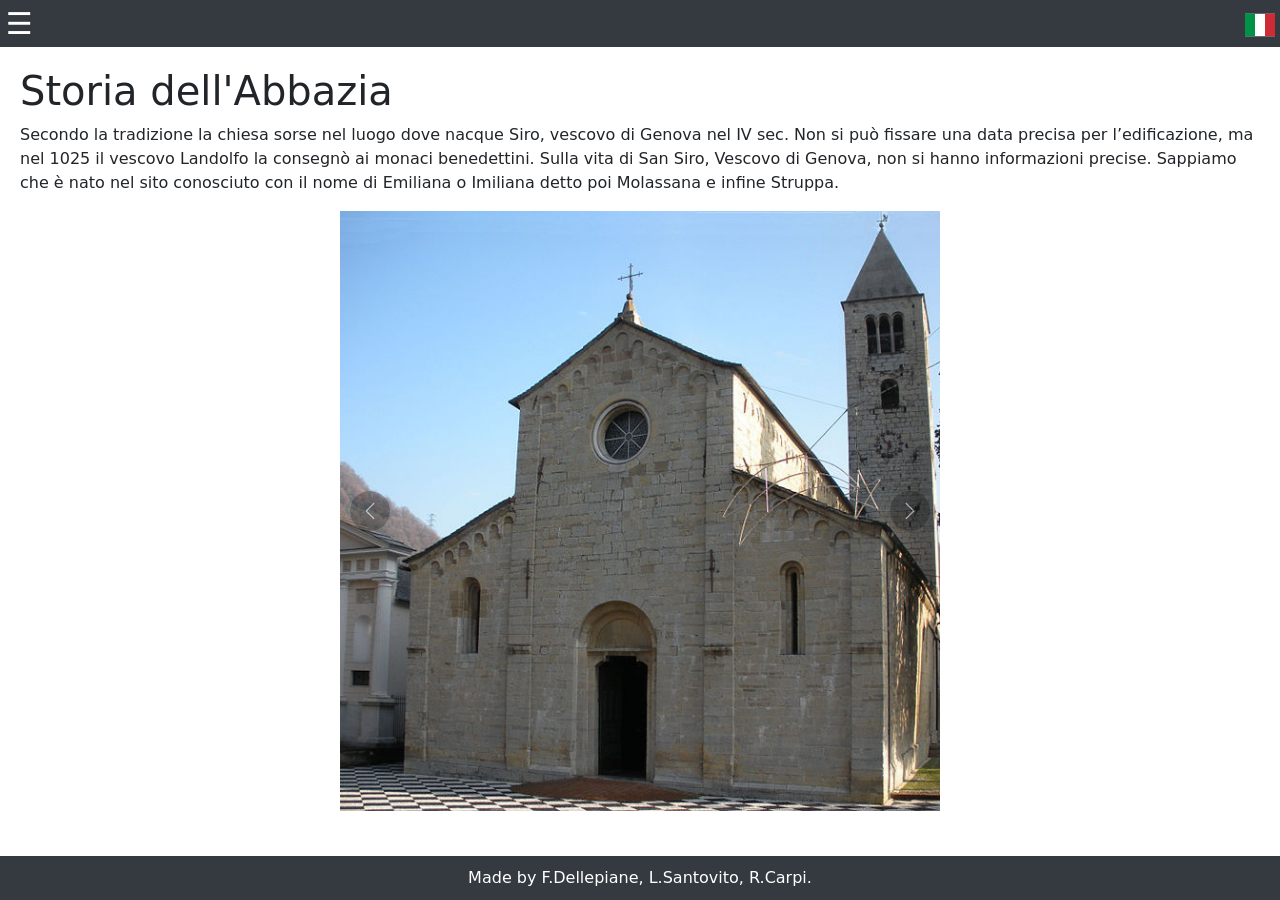
==== commit bfc305e6: "flags" ====
--- a/index.html
+++ b/index.html
@@ -15,20 +15,13 @@
 </head>
 
 <body>
-  <header><button id="hamburger" aria-label="Apri menu" aria-expanded="false">☰</button>
+  <header>
+    <button id="hamburger" aria-label="Apri menu" aria-expanded="false">☰</button>
+    <img id="language">
   </header>
 
   <nav id="menu" aria-hidden="true">
     <ul>
-      <li>
-        <button class="menu-toggle" data-target="submenu-lingua" data-resource="lingua" aria-expanded="false">Lingua
-          ▾</button>
-        <ul id="submenu-lingua" class="submenu" aria-hidden="true">
-          <li><button class="lang-btn" data-lang="it">Italiano</button></li>
-          <li><button class="lang-btn" data-lang="en">English</button></li>
-          <li><button class="lang-btn" data-lang="es">Español</button></li>
-        </ul>
-      </li>
       <li>
         <button class="menu-toggle" data-target="submenu-abbazia" aria-expanded="false"
           data-resource="abbazia">L'abbazia ▾</button>
@@ -39,6 +32,15 @@
           <li><button class="section-btn" data-resource="retro" data-section="retro">Retro</button></li>
           <li><button class="section-btn" data-resource="polittico" data-section="polittico">Polittico di San
               Siro</button></li>
+        </ul>
+      </li>
+      <li>
+        <button class="menu-toggle" data-target="submenu-lingua" data-resource="lingua" aria-expanded="false">Lingua
+          ▾</button>
+        <ul id="submenu-lingua" class="submenu" aria-hidden="true">
+          <li><button class="lang-btn" data-lang="it"><img src="images/it.svg" class="flag">Italiano</button></li>
+          <li><button class="lang-btn" data-lang="en"><img src="images/en.svg" class="flag">English</button></li>
+          <li><button class="lang-btn" data-lang="es"><img src="images/es.svg" class="flag">Español</button></li>
         </ul>
       </li>
     </ul>
--- a/css/style.css
+++ b/css/style.css
@@ -2,72 +2,412 @@
 header {
   position: relative;
   background-color: #343a40;
-  padding: 10px;
+  min-height: 40px;
 }
 
 #hamburger {
   background: none;
   border: none;
   color: white;
-  font-size: 24px;
+  font-size: 30px;
   cursor: pointer;
-}
+
+}
+
+
+
+#language{
+  align-items: center  ;
+  float: right;
+  margin-top: 10px;
+  margin-right: 5px;
+  width: 30px;
+  height: 30px;
+  /* Sposta il menu delle lingue a destra */
+}
+
 
 #menu {
   position: absolute;
-  margin-top: 50px;
+  margin-top: 40px;
   top: 0px;
   left: 0;
   width: 100%;
   background-color: #343a40;
   color: white;
-  display: none; /* Nascondi il menu di default */
+  display: none;
+  /* Nascondi il menu di default */
   flex-direction: column;
   padding: 0;
-  z-index: 1000; /* Assicurati che il menu sia sopra altri elementi */
+  z-index: 1000;
+  /* Assicurati che il menu sia sopra altri elementi */
 }
 
 #menu ul {
   list-style: none;
-  margin: 0;/* Stile generale per il menu */
-  header {
-    position: relative;
-    background-color: #343a40;
+  margin: 0;
+  padding: 0;
+}
+
+#menu li {
+  border-bottom: 1px solid #495057;
+}
+
+#menu button {
+  background: none;
+  border: none;
+  color: white;
+  width: 100%;
+  text-align: left;
+  padding: 10px 15px;
+  cursor: pointer;
+}
+
+#menu button:hover {
+  background-color: #495057;
+}
+
+/* Mostra il menu quando aria-hidden è false */
+#menu[aria-hidden="false"] {
+  display: flex;
+}
+
+/* Stile per i sottomenu */
+.submenu {
+  display: none;
+  /* Nascondi i sottomenu di default */
+  flex-direction: column;
+  padding-left: 15px;
+}
+
+.submenu li button {
+  font-size: 14px;
+}
+
+/* Mostra il sottomenu quando aria-hidden è false */
+.submenu[aria-hidden="false"] {
+  display: flex;
+}
+
+/* Stile per il carosello */
+#carousel {
+  max-width: 600px;
+  /* Imposta una larghezza massima per il carosello */
+  margin: 0 auto;
+  /* Centra il carosello */
+  position: relative;
+  /* Necessario per posizionare le frecce */
+  overflow: hidden;
+  /* Evita l'overflow interno */
+}
+
+.carousel-inner img {
+  width: 100%;
+  /* Adatta le immagini alla larghezza del carosello */
+  height: 300px;
+  /* Imposta un'altezza fissa per tutte le immagini */
+  object-fit: cover;
+  /* Mantieni le proporzioni e riempi l'area */
+}
+
+.carousel-control-prev,
+.carousel-control-next {
+  width: 40px;
+  /* Riduci la larghezza delle frecce */
+  height: 40px;
+  /* Riduci l'altezza delle frecce */
+  background-color: rgba(0, 0, 0, 0.5);
+  /* Sfondo semi-trasparente per le frecce */
+  border-radius: 50%;
+  /* Rendi le frecce circolari */
+  top: 50%;
+  /* Posiziona le frecce al centro verticale */
+  transform: translateY(-50%);
+  /* Centra le frecce verticalmente */
+}
+
+.carousel-control-prev {
+  left: 10px;
+  /* Posiziona la freccia a sinistra del carosello */
+}
+
+.carousel-control-next {
+  right: 10px;
+  /* Posiziona la freccia a destra del carosello */
+}
+
+.carousel-control-prev-icon,
+.carousel-control-next-icon {
+  width: 20px;
+  /* Riduci la dimensione dell'icona */
+  height: 20px;
+  /* Riduci la dimensione dell'icona */
+}
+
+footer {
+  background-color: #343a40;
+  color: white;
+  text-align: center;
+  padding: 20px;
+  position: absolute;
+  bottom: 0;
+  width: 100%;
+  right: 0;
+}
+
+/* Stile per il menu mobile */
+@media (max-width: 768px) {
+
+
+
+  #menu[aria-hidden="false"] {
+    display: flex;
+    /* Mostra il menu quando aria-hidden è false */
+  }
+
+  #menu ul {
+    padding: 0;
+    margin: 0;
+  }
+
+  #menu li {
+    border-bottom: 1px solid #495057;
+  }
+
+  #menu button {
+    font-size: 18px;
+    /* Aumenta la dimensione dei pulsanti */
+    padding: 15px;
+  }
+
+  .submenu {
+    padding-left: 20px;
+    /* Indenta i sottomenu */
+  }
+
+  #carousel {
+    max-width: 100%;
+    /* Adatta il carosello alla larghezza dello schermo */
+    margin: 0 auto;
+  }
+
+  .carousel-inner img {
+    height: 120px;
+    /* Riduci l'altezza delle immagini per mobile */
+    object-fit: cover;
+  }
+
+  footer {
     padding: 10px;
-  }
-  
-  #hamburger {
-    background: none;
-    border: none;
-    color: white;
-    font-size: 24px;
-    cursor: pointer;
-  }
-  
+    /* Riduci il padding del footer */
+    font-size: 14px;
+    /* Riduci la dimensione del testo nel footer */
+  }
+}
+
+
+
+#menu li {
+  border-bottom: 1px solid #495057;
+}
+
+#menu button {
+  background: none;
+  border: none;
+  color: white;
+  width: 100%;
+  text-align: left;
+  padding: 10px 15px;
+  cursor: pointer;
+}
+
+#menu button:hover {
+  background-color: #495057;
+}
+
+/* Mostra il menu quando aria-hidden è false */
+#menu[aria-hidden="false"] {
+  display: flex;
+}
+
+/* Stile per i sottomenu */
+.submenu {
+  display: none;
+  /* Nascondi i sottomenu di default */
+  flex-direction: column;
+  padding-left: 15px;
+}
+
+.submenu li button {
+  font-size: 14px;
+}
+
+/* Mostra il sottomenu quando aria-hidden è false */
+.submenu[aria-hidden="false"] {
+  display: flex;
+}
+
+/* Stile per il carosello */
+#carousel {
+  max-width: 600px;
+  /* Imposta una larghezza massima per il carosello */
+  margin: 0 auto;
+  /* Centra il carosello */
+  position: relative;
+  /* Necessario per posizionare le frecce */
+  overflow: hidden;
+  /* Evita l'overflow interno */
+}
+
+.carousel-inner img {
+  width: 100%;
+  /* Adatta le immagini alla larghezza del carosello */
+  height: 300px;
+  /* Imposta un'altezza fissa per tutte le immagini */
+  object-fit: cover;
+  /* Mantieni le proporzioni e riempi l'area */
+}
+
+.carousel-control-prev,
+.carousel-control-next {
+  width: 40px;
+  /* Riduci la larghezza delle frecce */
+  height: 40px;
+  /* Riduci l'altezza delle frecce */
+  background-color: rgba(0, 0, 0, 0.5);
+  /* Sfondo semi-trasparente per le frecce */
+  border-radius: 50%;
+  /* Rendi le frecce circolari */
+  top: 50%;
+  /* Posiziona le frecce al centro verticale */
+  transform: translateY(-50%);
+  /* Centra le frecce verticalmente */
+}
+
+.carousel-control-prev {
+  left: 10px;
+  /* Posiziona la freccia a sinistra del carosello */
+}
+
+.carousel-control-next {
+  right: 10px;
+  /* Posiziona la freccia a destra del carosello */
+}
+
+.carousel-control-prev-icon,
+.carousel-control-next-icon {
+  width: 20px;
+  /* Riduci la dimensione dell'icona */
+  height: 20px;
+  /* Riduci la dimensione dell'icona */
+}
+
+#content {
+  padding: 20px;
+  /* Aggiungi un padding al contenuto principale */
+ 
+}
+
+
+footer {
+
+  color: black;
+  text-align: center;
+  padding: 20px;
+
+  bottom: 0;
+  width: 100%;
+  right: 0;
+
+  background-color: #343a40;
+  color: white;
+  text-align: center;
+  padding: 10px;
+  position: fixed;
+  /* Fissa il footer in fondo alla pagina */
+
+}
+
+.flag{
+  width: 20px;
+  height: 20px;
+  /* Imposta una dimensione fissa per le bandiere */
+  margin-right: 10px;
+  /* Aggiungi un margine a destra per distanziare le bandiere dal testo */
+}
+
+
+/* Stile per il menu mobile */
+@media (max-width: 768px) {
+
+
   #menu {
-    position: absolute;
-    margin-top: 50px;
-    top: 0px;
+    position: fixed;
+    /* Fissa il menu in alto */
+    top: 0;
     left: 0;
     width: 100%;
+    height: 100%;
+    /* Rendi il menu a schermo intero */
     background-color: #343a40;
-    color: white;
-    display: none; /* Nascondi il menu di default */
+    display: none;
+    /* Nascondi il menu di default */
     flex-direction: column;
+    z-index: 1000;
+    overflow-y: auto;
+    /* Aggiungi lo scroll se necessario */
+    min-height: calc(100vh - 60px);
+    /* Altezza minima: altezza del viewport meno l'altezza del footer */
+
+  }
+
+  #menu[aria-hidden="false"] {
+    display: flex;
+    /* Mostra il menu quando aria-hidden è false */
+  }
+
+  #menu ul {
     padding: 0;
-    z-index: 1000; /* Assicurati che il menu sia sopra altri elementi */
-  }
-  
-  #menu ul {
-    list-style: none;
     margin: 0;
-    padding: 0;
-  }
-  
+  }
+
   #menu li {
     border-bottom: 1px solid #495057;
   }
-  
+
+  #menu button {
+    font-size: 18px;
+    /* Aumenta la dimensione dei pulsanti */
+    padding: 15px;
+  }
+
+  .submenu {
+    padding-left: 20px;
+    /* Indenta i sottomenu */
+  }
+
+  #carousel {
+    max-width: 100%;
+    /* Adatta il carosello alla larghezza dello schermo */
+    margin: 0 auto;
+  }
+
+  .carousel-inner img {
+    height: 120px;
+    /* Riduci l'altezza delle immagini per mobile */
+    object-fit: cover;
+  }
+
+  footer {
+    padding: 10px;
+    /* Riduci il padding del footer */
+    font-size: 14px;
+    /* Riduci la dimensione del testo nel footer */
+    top: calc(100dvh - 50px);
+    /* Or your footer height */
+    background-color: #343a40;
+  }
+
   #menu button {
     background: none;
     border: none;
@@ -77,328 +417,32 @@
     padding: 10px 15px;
     cursor: pointer;
   }
-  
+
   #menu button:hover {
     background-color: #495057;
   }
-  
+
   /* Mostra il menu quando aria-hidden è false */
   #menu[aria-hidden="false"] {
     display: flex;
   }
-  
+
   /* Stile per i sottomenu */
   .submenu {
-    display: none; /* Nascondi i sottomenu di default */
+    display: none;
+    /* Nascondi i sottomenu di default */
     flex-direction: column;
     padding-left: 15px;
-  }
-  
+    padding-left: 20px !important;
+  }
+
   .submenu li button {
     font-size: 14px;
   }
-  
+
   /* Mostra il sottomenu quando aria-hidden è false */
   .submenu[aria-hidden="false"] {
     display: flex;
   }
-  
-  /* Stile per il carosello */
-  #carousel {
-    max-width: 600px; /* Imposta una larghezza massima per il carosello */
-    margin: 0 auto; /* Centra il carosello */
-    position: relative; /* Necessario per posizionare le frecce */
-    overflow: hidden; /* Evita l'overflow interno */
-  }
-  
-  .carousel-inner img {
-    width: 100%; /* Adatta le immagini alla larghezza del carosello */
-    height: 300px; /* Imposta un'altezza fissa per tutte le immagini */
-    object-fit: cover; /* Mantieni le proporzioni e riempi l'area */
-  }
-  
-  .carousel-control-prev,
-  .carousel-control-next {
-    width: 40px; /* Riduci la larghezza delle frecce */
-    height: 40px; /* Riduci l'altezza delle frecce */
-    background-color: rgba(0, 0, 0, 0.5); /* Sfondo semi-trasparente per le frecce */
-    border-radius: 50%; /* Rendi le frecce circolari */
-    top: 50%; /* Posiziona le frecce al centro verticale */
-    transform: translateY(-50%); /* Centra le frecce verticalmente */
-  }
-  
-  .carousel-control-prev {
-    left: 10px; /* Posiziona la freccia a sinistra del carosello */
-  }
-  
-  .carousel-control-next {
-    right: 10px; /* Posiziona la freccia a destra del carosello */
-  }
-  
-  .carousel-control-prev-icon,
-  .carousel-control-next-icon {
-    width: 20px; /* Riduci la dimensione dell'icona */
-    height: 20px; /* Riduci la dimensione dell'icona */
-  }
-  
-  footer {
-    background-color: #343a40;
-    color: white;
-    text-align: center;
-    padding: 20px;
-    position: absolute;
-    bottom: 0;
-    width: 100%;
-    right: 0;
-  }
-  
-  /* Stile per il menu mobile */
-  @media (max-width: 768px) {
-    header {
-      padding: 10px;
-    }
-  
-    #hamburger {
-      font-size: 28px; /* Aumenta la dimensione del pulsante hamburger */
-    }
-  
-    #menu {
-      position: fixed; /* Fissa il menu in alto */
-      top: 0;
-      left: 0;
-      width: 100%;
-      height: 100%; /* Rendi il menu a schermo intero */
-      background-color: #343a40;
-      display: none; /* Nascondi il menu di default */
-      flex-direction: column;
-      z-index: 1000;
-      overflow-y: auto; /* Aggiungi lo scroll se necessario */
-    }
-  
-    #menu[aria-hidden="false"] {
-      display: flex; /* Mostra il menu quando aria-hidden è false */
-    }
-  
-    #menu ul {
-      padding: 0;
-      margin: 0;
-    }
-  
-    #menu li {
-      border-bottom: 1px solid #495057;
-    }
-  
-    #menu button {
-      font-size: 18px; /* Aumenta la dimensione dei pulsanti */
-      padding: 15px;
-    }
-  
-    .submenu {
-      padding-left: 20px; /* Indenta i sottomenu */
-    }
-  
-    #carousel {
-      max-width: 100%; /* Adatta il carosello alla larghezza dello schermo */
-      margin: 0 auto;
-    }
-  
-    .carousel-inner img {
-      height: 120px; /* Riduci l'altezza delle immagini per mobile */
-      object-fit: cover;
-    }
-  
-    footer {
-      padding: 10px; /* Riduci il padding del footer */
-      font-size: 14px; /* Riduci la dimensione del testo nel footer */
-    }
-  }
-  padding: 0;
-}
-
-#menu li {
-  border-bottom: 1px solid #495057;
-}
-
-#menu button {
-  background: none;
-  border: none;
-  color: white;
-  width: 100%;
-  text-align: left;
-  padding: 10px 15px;
-  cursor: pointer;
-}
-
-#menu button:hover {
-  background-color: #495057;
-}
-
-/* Mostra il menu quando aria-hidden è false */
-#menu[aria-hidden="false"] {
-  display: flex;
-}
-
-/* Stile per i sottomenu */
-.submenu {
-  display: none; /* Nascondi i sottomenu di default */
-  flex-direction: column;
-  padding-left: 15px;
-}
-
-.submenu li button {
-  font-size: 14px;
-}
-
-/* Mostra il sottomenu quando aria-hidden è false */
-.submenu[aria-hidden="false"] {
-  display: flex;
-}
-
-/* Stile per il carosello */
-#carousel {
-  max-width: 600px; /* Imposta una larghezza massima per il carosello */
-  margin: 0 auto; /* Centra il carosello */
-  position: relative; /* Necessario per posizionare le frecce */
-  overflow: hidden; /* Evita l'overflow interno */
-}
-
-.carousel-inner img {
-  width: 100%; /* Adatta le immagini alla larghezza del carosello */
-  height: 300px; /* Imposta un'altezza fissa per tutte le immagini */
-  object-fit: cover; /* Mantieni le proporzioni e riempi l'area */
-}
-
-.carousel-control-prev,
-.carousel-control-next {
-  width: 40px; /* Riduci la larghezza delle frecce */
-  height: 40px; /* Riduci l'altezza delle frecce */
-  background-color: rgba(0, 0, 0, 0.5); /* Sfondo semi-trasparente per le frecce */
-  border-radius: 50%; /* Rendi le frecce circolari */
-  top: 50%; /* Posiziona le frecce al centro verticale */
-  transform: translateY(-50%); /* Centra le frecce verticalmente */
-}
-
-.carousel-control-prev {
-  left: 10px; /* Posiziona la freccia a sinistra del carosello */
-}
-
-.carousel-control-next {
-  right: 10px; /* Posiziona la freccia a destra del carosello */
-}
-
-.carousel-control-prev-icon,
-.carousel-control-next-icon {
-  width: 20px; /* Riduci la dimensione dell'icona */
-  height: 20px; /* Riduci la dimensione dell'icona */
-}
-
-footer {
-  
-  color: black ;
-  text-align: center;
-  padding: 20px;
-  position: absolute;
-  bottom: 0;
-  width: 100%;
-  right: 0;
-}
-
-/* Stile per il menu mobile */
-@media (max-width: 768px) {
-  header {
-    padding: 10px;
-  }
-
- 
-
-  #menu {
-    position: fixed; /* Fissa il menu in alto */
-    top: 0;
-    left: 0;
-    width: 100%;
-    height: 100%; /* Rendi il menu a schermo intero */
-    background-color: #343a40;
-    display: none; /* Nascondi il menu di default */
-    flex-direction: column;
-    z-index: 1000;
-    overflow-y: auto; /* Aggiungi lo scroll se necessario */
-    min-height: calc(100vh - 60px); /* Altezza minima: altezza del viewport meno l'altezza del footer */
-
-  }
-
-  #menu[aria-hidden="false"] {
-    display: flex; /* Mostra il menu quando aria-hidden è false */
-  }
-
-  #menu ul {
-    padding: 0;
-    margin: 0;
-  }
-
-  #menu li {
-    border-bottom: 1px solid #495057;
-  }
-
-  #menu button {
-    font-size: 18px; /* Aumenta la dimensione dei pulsanti */
-    padding: 15px;
-  }
-
-  .submenu {
-    padding-left: 20px; /* Indenta i sottomenu */
-  }
-
-  #carousel {
-    max-width: 100%; /* Adatta il carosello alla larghezza dello schermo */
-    margin: 0 auto;
-  }
-  .carousel-inner img {
-    height: 120px; /* Riduci l'altezza delle immagini per mobile */
-    object-fit: cover;
-  }
-  footer {
-    padding: 10px; /* Riduci il padding del footer */
-    font-size: 14px; /* Riduci la dimensione del testo nel footer */
-    top: calc(100dvh - 50px); /* Or your footer height */
-    background-color: #343a40;
-  }
-
-#menu button {
-  background: none;
-  border: none;
-  color: white;
-  width: 100%;
-  text-align: left;
-  padding: 10px 15px;
-  cursor: pointer;
-}
-#menu button:hover {
-  background-color: #495057;
-}
-/* Mostra il menu quando aria-hidden è false */
-#menu[aria-hidden="false"] {
-  display: flex;
-}
-/* Stile per i sottomenu */
-.submenu {
-  display: none; /* Nascondi i sottomenu di default */
-  flex-direction: column;
-  padding-left: 15px;
-}
-.submenu li button {
-  font-size: 14px;
-}
-/* Mostra il sottomenu quando aria-hidden è false */
-.submenu[aria-hidden="false"] {
-  display: flex;
-}
-footer {
-  background-color: #343a40;
-  color: white;
-  text-align: center;
-  padding: 20px;
-  position: fixed; /* Fissa il footer in fondo alla pagina */
-
-}
-
-}+}
+
